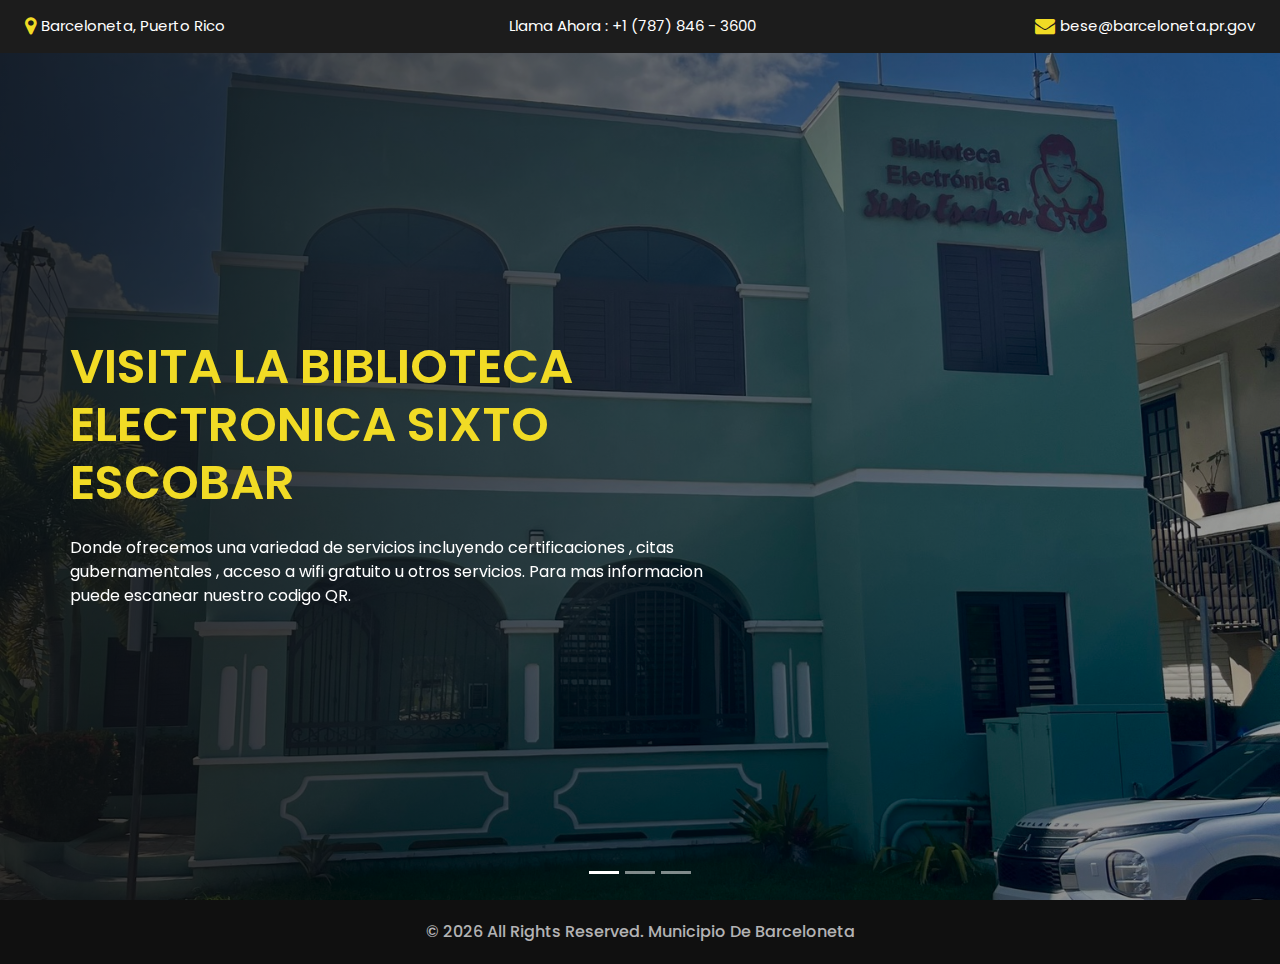
==== index.html @ 4c74518e "Add files via upload" ====
<!DOCTYPE html>
<html>
<head>
  <!-- Basic -->
  <meta charset="utf-8" />
  <meta http-equiv="X-UA-Compatible" content="IE=edge" />
  <!-- Mobile Metas -->
  <meta name="viewport" content="width=device-width, initial-scale=1, shrink-to-fit=no" />
  <!-- Site Metas -->
  <meta name="keywords" content="" />
  <meta name="description" content="" />
  <meta name="author" content="" />
  <link rel="shortcut icon" href="images/favicon.png" type="image/x-icon">
  <title>BESE</title>
  <!-- bootstrap core css -->
  <link rel="stylesheet" type="text/css" href="css/bootstrap.css" />
  <!-- fonts style -->
  <link href="https://fonts.googleapis.com/css?family=Open+Sans:400,700|Poppins:400,600,700&display=swap" rel="stylesheet" />
  <!-- fonts style -->
  <link href="https://fonts.googleapis.com/css?family=Open+Sans:400,700|Poppins:400,600,700&display=swap" rel="stylesheet" />

  <!-- Custom styles for this template -->
  <link href="css/style.css" rel="stylesheet" />
  <!-- responsive style -->
  <link href="css/responsive.css" rel="stylesheet" />
</head>
<!DOCTYPE html>
<html>
<head>
  <!-- Basic -->
  <meta charset="utf-8" />
  <meta http-equiv="X-UA-Compatible" content="IE=edge" />
  <!-- Mobile Metas -->
  <meta name="viewport" content="width=device-width, initial-scale=1, shrink-to-fit=no" />
  <!-- Site Metas -->
  <meta name="keywords" content="" />
  <meta name="description" content="" />
  <meta name="author" content="" />
  <link rel="shortcut icon" href="images/favicon.png" type="image/x-icon">
  <title>BESE</title>
  <!-- bootstrap core css -->
  <link rel="stylesheet" type="text/css" href="css/bootstrap.css" />
  <!-- fonts style -->
  <link href="https://fonts.googleapis.com/css?family=Open+Sans:400,700|Poppins:400,600,700&display=swap" rel="stylesheet" />
  <!-- Custom styles for this template -->
  <link href="css/style.css" rel="stylesheet" />
  <!-- responsive style -->
  <link href="css/responsive.css" rel="stylesheet" />
  

</head>
<!DOCTYPE html>
<html>
<head>
  <!-- Basic -->
  <meta charset="utf-8" />
  <meta http-equiv="X-UA-Compatible" content="IE=edge" />
  <!-- Mobile Metas -->
  <meta name="viewport" content="width=device-width, initial-scale=1, shrink-to-fit=no" />
  <!-- Site Metas -->
  <meta name="keywords" content="" />
  <meta name="description" content="" />
  <meta name="author" content="" />
  <link rel="shortcut icon" href="images/favicon.png" type="image/x-icon">
  <title>BESE</title>
  <!-- bootstrap core css -->
  <link rel="stylesheet" type="text/css" href="css/bootstrap.css" />
  <!-- fonts style -->
  <link href="https://fonts.googleapis.com/css?family=Open+Sans:400,700|Poppins:400,600,700&display=swap" rel="stylesheet" />
  <!-- Custom styles for this template -->
  <link href="css/style.css" rel="stylesheet" />
  <!-- responsive style -->
  <link href="css/responsive.css" rel="stylesheet" />

</head>

<body>
  <div class="hero_area">
    <!-- header section strats -->
    <div class="hero_bg_box">
      <div class="img-box">
        <img src="images/IMG_0980.jpeg" alt="">
      </div>
    </div>

    <header class="header_section">
      <div class="header_top">
        <div class="container-fluid">
          <div class="contact_link-container">
            <a href="" class="contact_link1">
              <i class="fa fa-map-marker" aria-hidden="true"></i>
              <span>
                Barceloneta, Puerto Rico
              </span>
            </a>
            <a href="" class="contact_link2">
              <i class="" aria-hidden="true"></i>
              <span>
                Llama Ahora : +1 (787) 846 - 3600
              </span>
            </a>
            <a href="" class="contact_link3">
              <i class="fa fa-envelope" aria-hidden="true"></i>
              <span>
               bese@barceloneta.pr.gov
              </span>
            </a>
          </div>
        </div>
      </div>
      <div class="header_bottom">
        <div class="container-fluid">
          <nav class="navbar navbar-expand-lg custom_nav-container">
            <a class="navbar-brand" href="index.html">
              <span>
              </span>
            </a>
        

            <div class="collapse navbar-collapse ml-auto" id="navbarSupportedContent">

            </div>
          </nav>
        </div>
      </div>
    </header>
    <!-- end header section -->
    <!-- slider section -->
    <section class=" slider_section ">
      <div id="carouselExampleIndicators" class="carousel slide" data-ride="carousel">
        <div class="carousel-inner">
          <div class="carousel-item active">
            <div class="container">
              <div class="row">
                <div class="col-md-7">
                  <div class="detail-box">
                    <h1>
                     
                      <span>
                        Visita la Biblioteca Electronica Sixto Escobar
                      </span>
                    </h1>
                    <p>
                    Donde ofrecemos una variedad de servicios incluyendo certificaciones , citas gubernamentales , acceso a wifi gratuito u otros servicios. Para mas informacion puede escanear nuestro codigo QR.
                      
                     
                    </p>
                
                     
                    </div>
                  </div>
                </div>
              </div>
            </div>
          </div>
        
                  </div>
                </div>
              </div>
            </div>
          </div>
        </div>
        <div class="container idicator_container">
          <ol class="carousel-indicators">
            <li data-target="#carouselExampleIndicators" data-slide-to="0" class="active"></li>
            <li id="bibliotecaIndicator"></li>
            <li id="thirdIndicator"></li>
          </ol>
        </div>
      </div>
    </section>
    <!-- end slider section -->
  </div>

  

  <!-- end about section -->

  




  <!-- footer section -->
  <footer class="container-fluid footer_section">
    <p>
      &copy; <span id="currentYear"></span> All Rights Reserved. Municipio De Barceloneta
      
    </p>
  </footer>
  <!-- footer section -->

  <script src="js/jquery-3.4.1.min.js"></script>
  <script src="js/bootstrap.js"></script>
  <script src="js/custom.js"></script>
  <script src="js/jquery-3.4.1.min.js"></script>
<script src="js/bootstrap.js"></script>
<script>
  $(document).ready(function() {
    // Show QR code modal when the button is clicked
    $('#qrCodeBtn').click(function() {
      $('#qrCodeModal').modal('show');
    });
  });
</script>
  <!-- QR Code Modal -->
<div class="modal fade" id="qrCodeModal" tabindex="-1" aria-labelledby="qrCodeModalLabel" aria-hidden="true">
  <div class="modal-dialog modal-dialog-centered">
    <div class="modal-content">
      <div class="modal-header">
        <h5 class="modal-title" id="qrCodeModalLabel">QR Code</h5>
        <button type="button" class="close" data-dismiss="modal" aria-label="Close">
          <span aria-hidden="true">&times;</span>
        </button>
      </div>
      <div class="modal-body">
        <!-- Replace the src attribute with the actual path to your QR code image -->
        <img src="images/qrcode.jpeg" alt="QR Code" class="img-fluid">
      </div>
    </div>
  </div>
</div>
</body>

<body>
  <!-- Rest of the body content remains unchanged -->
<body>
  <!-- Rest of the body content remains unchanged -->
  
  <!-- Your existing HTML content goes here -->
  <script src="js/jquery-3.4.1.min.js"></script>
  <script src="js/bootstrap.js"></script>
  <script src="js/custom.js"></script>
  <script>
    $(document).ready(function() {
      // Show QR code modal when the button is clicked
      $('#qrCodeBtn').click(function() {
        $('#qrCodeModal').modal('show');
      });
    });
  </script>

<script>
  $(document).ready(function() {
    // Handle click on the second carousel indicator (Biblioteca)
    $('#bibliotecaIndicator').click(function(e) {
      e.preventDefault();
      window.location.href = 'biblioteca.html';
    });
  
    // Handle click on the third carousel indicator (you can change this to any page you want)
    $('#thirdIndicator').click(function(e) {
      e.preventDefault();
      window.location.href = 'another-page.html'; // Change this to the desired HTML page
    });
  });
  </script>
</body>
</html>
---- css/style.css ----
@import url("font-awesome.min.css");
body {
  font-family: "Poppins", sans-serif;
  color: #0c0c0c;
  background-color: #ffffff;
  background-image: url("images/IMG_0980.jpeg");
}

.layout_padding {
  padding-top: 90px;
  padding-bottom: 90px;
}

.layout_padding2 {
  padding-top: 45px;
  padding-bottom: 45px;
}

.layout_padding2-top {
  padding-top: 45px;
}

.layout_padding2-bottom {
  padding-bottom: 45px;
}

.layout_padding-top {
  padding-top: 90px;
}

.layout_padding-bottom {
  padding-bottom: 90px;
}

.heading_container {
  display: -webkit-box;
  display: -ms-flexbox;
  display: flex;
  -webkit-box-orient: vertical;
  -webkit-box-direction: normal;
      -ms-flex-direction: column;
          flex-direction: column;
}

.heading_container h2 {
  position: relative;
  font-weight: bold;
  text-transform: uppercase;
  padding-bottom: 10px;
}

.heading_container h2::before {
  content: "";
  width: 40px;
  height: 7px;
  background-color: #f1db25;
  border-radius: 10px;
  position: absolute;
  bottom: 0;
  left: 0;
}

.heading_container.heading_center {
  -webkit-box-align: center;
      -ms-flex-align: center;
          align-items: center;
  text-align: center;
}

.heading_container.heading_center h2::before {
  left: 50%;
  -webkit-transform: translateX(-50%);
          transform: translateX(-50%);
}

/*header section*/
.hero_area {
    min-height: 100vh;
    display: -webkit-box;
    display: -ms-flexbox;
    display: flex;
    -webkit-box-orient: vertical;
    -webkit-box-direction: normal;
    -ms-flex-direction: column;
    flex-direction: column;
    position: relative;
    overflow: hidden; /* Add this line */
}

.hero_bg_box {
    position: absolute;
    top: 0;
    left: 0;
    width: 100%;
    height: 100%; /* Change from 105% to 100% */
    overflow: hidden;
    z-index: -1;
    display: -webkit-box;
    display: -ms-flexbox;
    display: flex;
    -webkit-box-pack: center;
    -ms-flex-pack: center;
    justify-content: center;
    -webkit-box-align: center; /* Add this line */
    -ms-flex-align: center; /* Add this line */
    align-items: center; /* Add this line */
}

.hero_bg_box .img-box {
    width: 100%;
    height: 100%;
}

.hero_bg_box .img-box img {
    width: 100%;
    height: 100%;
    object-fit: cover;
    object-position: center center; /* Add this line */
}


.hero_bg_box::before {
  content: "";
  position: absolute;
  top: 0;
  left: 0;
  width: 100%;
  height: 100%;
  background: -webkit-gradient(linear, left top, right top, from(rgba(0, 0, 0, 0.8)), to(rgba(0, 0, 0, 0.35)));
  background: linear-gradient(to right, rgba(0, 0, 0, 0.8), rgba(0, 0, 0, 0.35));
}

.sub_page .hero_area {
  min-height: auto;
}

.sub_page .custom_nav-container.navbar-expand-lg .navbar-nav .nav-item .nav-link {
  padding-bottom: 21px;
}

.hero_area.sub_pages {
  height: auto;
}

.header_section {
  padding: 0;
}

.header_section .container-fluid {
  padding-right: 25px;
  padding-left: 25px;
}

.header_section .nav_container {
  margin: 0 auto;
}

.header_top {
  background-color: #1c1c1c;
  padding: 15px 0;
}

.header_top .contact_link-container {
  display: -webkit-box;
  display: -ms-flexbox;
  display: flex;
  -webkit-box-pack: justify;
      -ms-flex-pack: justify;
          justify-content: space-between;
}

.header_top .contact_link-container a {
  display: -webkit-box;
  display: -ms-flexbox;
  display: flex;
  -webkit-box-align: center;
      -ms-flex-align: center;
          align-items: center;
  color: #ffffff;
  font-size: 15px;
}

.header_top .contact_link-container a i {
  font-size: 20px;
  color: #f1db25;
  margin-right: 5px;
}

#navbarSupportedContent {
  -webkit-box-pack: justify;
      -ms-flex-pack: justify;
          justify-content: space-between;
}

.custom_nav-container {
  z-index: 99999;
  padding: 0;
}

.custom_nav-container .navbar-nav {
  margin-left: auto;
}

.custom_nav-container .navbar-nav .nav-item .nav-link {
  padding: 0;
  padding: 35px 15px 10px 15px;
  color: #ffffff;
  text-align: center;
  text-transform: uppercase;
  -webkit-transition: all .2s;
  transition: all .2s;
}

.custom_nav-container .navbar-nav .nav-item:hover .nav-link, .custom_nav-container .navbar-nav .nav-item.active .nav-link {
  background-color: #1c1c1c;
}

a,
a:hover,
a:focus {
  text-decoration: none;
}

a:hover,
a:focus {
  color: initial;
}

.btn,
.btn:focus {
  outline: none !important;
  -webkit-box-shadow: none;
          box-shadow: none;
}

.navbar-brand {
  display: -webkit-box;
  display: -ms-flexbox;
  display: flex;
  -webkit-box-orient: vertical;
  -webkit-box-direction: normal;
      -ms-flex-direction: column;
          flex-direction: column;
  -webkit-box-align: center;
      -ms-flex-align: center;
          align-items: center;
}

.navbar-brand span {
  font-weight: bold;
  color: #ffffff;
  font-size: 24px;
}

.custom_nav-container .navbar-toggler {
  outline: none;
}

.custom_nav-container .navbar-toggler {
  padding: 0;
  width: 37px;
  height: 42px;
  -webkit-transition: all 0.3s;
  transition: all 0.3s;
}

.custom_nav-container .navbar-toggler span {
  display: block;
  width: 32px;
  height: 4px;
  background-color: #ffffff;
  border-radius: 15px;
  margin: 7px 0;
  -webkit-transition: all 0.3s;
  transition: all 0.3s;
  position: relative;
  transition: all 0.3s;
}

.custom_nav-container .navbar-toggler span::before, .custom_nav-container .navbar-toggler span::after {
  content: "";
  position: absolute;
  left: 0;
  height: 100%;
  width: 100%;
  background-color: #ffffff;
  border-radius: 15px;
  top: -10px;
  -webkit-transition: all 0.3s;
  transition: all 0.3s;
}

.custom_nav-container .navbar-toggler span::after {
  top: 10px;
}

.custom_nav-container .navbar-toggler[aria-expanded="true"] {
  -webkit-transform: rotate(360deg);
          transform: rotate(360deg);
}

.custom_nav-container .navbar-toggler[aria-expanded="true"] span {
  -webkit-transform: rotate(45deg);
          transform: rotate(45deg);
}

.custom_nav-container .navbar-toggler[aria-expanded="true"] span::before, .custom_nav-container .navbar-toggler[aria-expanded="true"] span::after {
  -webkit-transform: rotate(90deg);
          transform: rotate(90deg);
  top: 0;
}

/*end header section*/
/* slider section */
.slider_section {
  -webkit-box-flex: 1;
      -ms-flex: 1;
          flex: 1;
  display: -webkit-box;
  display: -ms-flexbox;
  display: flex;
  -webkit-box-orient: vertical;
  -webkit-box-direction: normal;
      -ms-flex-direction: column;
          flex-direction: column;
  -webkit-box-pack: center;
      -ms-flex-pack: center;
          justify-content: center;
  color: #ffffff;
}

.slider_section .row {
  -webkit-box-align: center;
      -ms-flex-align: center;
          align-items: center;
}

.slider_section .detail-box {
  width: 100%;
  margin: 0 auto;
}

.slider_section .detail-box h1 {
  text-transform: uppercase;
  font-size: 3rem;
  color: #ffffff;
  font-weight: 600;
}

.slider_section .detail-box h1 span {
  color: #f1db25;
}

.slider_section .detail-box p {
  margin-top: 25px;
}

.slider_section .detail-box .btn-box {
  display: -webkit-box;
  display: -ms-flexbox;
  display: flex;
  margin-top: 30px;
}

.slider_section .detail-box .btn-box a {
  width: 180px;
  text-align: center;
  margin: 5px;
}

.slider_section .detail-box .btn-box .btn-1 {
  display: inline-block;
  padding: 10px 35px;
  background-color: #ffffff;
  color: #000000;
  -webkit-transition: all 0.3s;
  transition: all 0.3s;
  border: 1px solid transparent;
}

.slider_section .detail-box .btn-box .btn-1:hover {
  background-color: transparent;
  border-color: #ffffff;
  color: #ffffff;
}

.slider_section .detail-box .btn-box .btn-2 {
  display: inline-block;
  padding: 10px 35px;
  background-color: #f1db25;
  color: #ffffff;
  -webkit-transition: all 0.3s;
  transition: all 0.3s;
  border: 1px solid transparent;
}

.slider_section .detail-box .btn-box .btn-2:hover {
  background-color: transparent;
  border-color: #f1db25;
  color: #f1db25;
}

.slider_section .img-box {
  display: -webkit-box;
  display: -ms-flexbox;
  display: flex;
}

.slider_section .img-box img {
  width: 100%;
}

.slider_section .idicator_container {
  position: relative;
}

.slider_section ol.carousel-indicators {
  margin: 0;
  bottom: -75px;
  -webkit-box-pack: end;
      -ms-flex-pack: end;
          justify-content: flex-end;
}

.slider_section ol.carousel-indicators li {
  width: 20px;
  height: 20px;
  border-radius: 100%;
  text-align: center;
  background-color: #f1db25;
  opacity: 1;
  border: none;
  margin: 0 4px;
}

.slider_section ol.carousel-indicators li.active {
  background-color: #ffffff;
}

.about_section .row {
  -webkit-box-align: center;
      -ms-flex-align: center;
          align-items: center;
}

.about_section .img_container .img-box img {
  width: 100%;
}

.about_section .detail-box {
  background-color: #ffffff;
  padding: 45px 25px;
  -webkit-box-shadow: 0 0 5px 0 rgba(0, 0, 0, 0.05);
          box-shadow: 0 0 5px 0 rgba(0, 0, 0, 0.05);
  position: relative;
  margin-left: -45px;
}

.about_section .detail-box p {
  margin-top: 5px;
}

.about_section .detail-box a {
  display: inline-block;
  padding: 10px 35px;
  background-color: #f1db25;
  color: #ffffff;
  -webkit-transition: all 0.3s;
  transition: all 0.3s;
  border: 1px solid transparent;
  text-transform: uppercase;
}

.about_section .detail-box a:hover {
  background-color: transparent;
  border-color: #f1db25;
  color: #f1db25;
}

.service_section {
  background-color: #1c1c1c;
}

.service_section .heading_container {
  color: #ffffff;
}

.service_section .box {
  background-color: #ffffff;
  padding: 25px 15px;
  text-align: center;
  -webkit-box-shadow: 0 0 15px 0 rgba(0, 0, 0, 0.2);
          box-shadow: 0 0 15px 0 rgba(0, 0, 0, 0.2);
  margin-top: 45px;
}

.service_section .box .img-box svg {
  width: 75px;
  height: auto;
  fill: #1c1c1c;
}

.service_section .box .detail-box {
  margin-top: 25px;
}

.service_section .box .detail-box h6 {
  font-size: 18px;
  font-weight: bold;
  text-transform: uppercase;
  margin-bottom: 20px;
}

.service_section .box .detail-box a {
  display: inline-block;
  padding: 8px 35px;
  background-color: #f1db25;
  color: #ffffff;
  -webkit-transition: all 0.3s;
  transition: all 0.3s;
  border: 1px solid transparent;
  margin-top: 10px;
}

.service_section .box .detail-box a:hover {
  background-color: transparent;
  border-color: #f1db25;
  color: #f1db25;
}

.client_section {
  text-align: center;
}

.client_section #carouselExampleControls {
  padding: 0 10%;
}

.client_section .box {
  display: -webkit-box;
  display: -ms-flexbox;
  display: flex;
  -webkit-box-orient: vertical;
  -webkit-box-direction: normal;
      -ms-flex-direction: column;
          flex-direction: column;
  -webkit-box-align: center;
      -ms-flex-align: center;
          align-items: center;
  margin-top: 45px;
}

.client_section .box .img-box {
  width: 145px;
}

.client_section .box .img-box img {
  width: 100%;
}

.client_section .box .detail-box {
  display: -webkit-box;
  display: -ms-flexbox;
  display: flex;
  -webkit-box-orient: vertical;
  -webkit-box-direction: normal;
      -ms-flex-direction: column;
          flex-direction: column;
  -webkit-box-align: center;
      -ms-flex-align: center;
          align-items: center;
  margin-top: 20px;
}

.client_section .box .detail-box h4 {
  font-weight: bold;
  font-size: 18px;
  padding: 0 10px;
  border-bottom: 1px solid #ffffff;
}

.client_section .box .detail-box p {
  margin-top: 10px;
}

.client_section .carousel_btn-box {
  display: -webkit-box;
  display: -ms-flexbox;
  display: flex;
  -webkit-box-pack: center;
      -ms-flex-pack: center;
          justify-content: center;
}

.client_section .carousel-control-prev,
.client_section .carousel-control-next {
  position: absolute;
  top: 50%;
  width: 45px;
  height: 45px;
  border: none;
  opacity: 1;
  background-color: #1c1c1c;
  color: #ffffff;
  border-radius: 100%;
  -webkit-transform: translateY(-50%);
          transform: translateY(-50%);
  font-size: 18px;
}

.client_section .carousel-control-prev:hover,
.client_section .carousel-control-next:hover {
  background-color: #f1db25;
}

.client_section .carousel-control-prev {
  left: 0;
}

.client_section .carousel-control-next {
  left: initial;
  right: 0;
}

/* contact section */
.contact_section {
  position: relative;
  color: #ffffff;
}

.contact_section .row {
  -webkit-box-align: center;
      -ms-flex-align: center;
          align-items: center;
}

.contact_section .contact_form-container {
  margin-top: 35px;
}

.contact_section .contact_form-container input {
  border: none;
  outline: none;
  color: #000000;
  height: 45px;
  width: 100%;
  margin: 15px 0;
  padding-left: 15px;
  background-color: #ffffff;
}

.contact_section .contact_form-container input::-webkit-input-placeholder {
  color: #000000;
  text-transform: uppercase;
}

.contact_section .contact_form-container input:-ms-input-placeholder {
  color: #000000;
  text-transform: uppercase;
}

.contact_section .contact_form-container input::-ms-input-placeholder {
  color: #000000;
  text-transform: uppercase;
}

.contact_section .contact_form-container input::placeholder {
  color: #000000;
  text-transform: uppercase;
}

.contact_section .contact_form-container input.message_input {
  height: 120px;
}

.contact_section .contact_form-container .btn-box {
  display: -webkit-box;
  display: -ms-flexbox;
  display: flex;
  -webkit-box-pack: center;
      -ms-flex-pack: center;
          justify-content: center;
  margin-top: 25px;
}

.contact_section .contact_form-container button {
  display: inline-block;
  padding: 10px 60px;
  background-color: #f1db25;
  color: #ffffff;
  -webkit-transition: all 0.3s;
  transition: all 0.3s;
  border: 1px solid transparent;
  text-transform: uppercase;
  font-weight: bold;
}

.contact_section .contact_form-container button:hover {
  background-color: transparent;
  border-color: #f1db25;
  color: #f1db25;
}

.contact_bg_box {
  position: absolute;
  top: 0;
  left: 0;
  width: 100%;
  height: 100%;
  overflow: hidden;
  z-index: -1;
  display: -webkit-box;
  display: -ms-flexbox;
  display: flex;
  -webkit-box-pack: center;
      -ms-flex-pack: center;
          justify-content: center;
  -webkit-box-align: center;
      -ms-flex-align: center;
          align-items: center;
}

.contact_bg_box .img-box {
  width: 100%;
}

.contact_bg_box .img-box img {
  min-width: 100%;
  min-height: 100%;
}

.contact_bg_box::before {
  content: "";
  position: absolute;
  top: 0;
  left: 0;
  width: 100%;
  height: 100%;
  background: -webkit-gradient(linear, left top, right top, from(rgba(0, 0, 0, 0.7)), to(rgba(0, 0, 0, 0.35)));
  background: linear-gradient(to right, rgba(0, 0, 0, 0.7), rgba(0, 0, 0, 0.35));
}

/* end contact section */
.team_section .box {
  display: -webkit-box;
  display: -ms-flexbox;
  display: flex;
  -webkit-box-orient: vertical;
  -webkit-box-direction: normal;
      -ms-flex-direction: column;
          flex-direction: column;
  overflow: hidden;
  margin-top: 45px;
  position: relative;
}

.team_section .box .img-box {
  width: 100%;
}

.team_section .box .img-box img {
  width: 100%;
}

.team_section .box .detail-box {
  position: absolute;
  width: 100%;
  color: #ffffff;
  padding: 25px 15px;
  text-align: center;
  bottom: 0;
  background-color: rgba(28, 28, 28, 0.75);
}

.team_section .btn-box {
  display: -webkit-box;
  display: -ms-flexbox;
  display: flex;
  -webkit-box-pack: center;
      -ms-flex-pack: center;
          justify-content: center;
  margin-top: 45px;
}

.team_section .btn-box a {
  display: inline-block;
  padding: 10px 45px;
  background-color: #f1db25;
  color: #ffffff;
  -webkit-transition: all 0.3s;
  transition: all 0.3s;
  border: 1px solid transparent;
}

.team_section .btn-box a:hover {
  background-color: transparent;
  border-color: #f1db25;
  color: #f1db25;
}

.info_section {
  background-color: #101010;
  color: #ffffff;
  padding: 75px 0 10px 0;
}

.info_section .row > div {
  margin-bottom: 25px;
}

.info_section h5 {
  margin-bottom: 25px;
  font-size: 24px;
}

.info_section .info_logo {
  display: -webkit-box;
  display: -ms-flexbox;
  display: flex;
  -webkit-box-orient: vertical;
  -webkit-box-direction: normal;
      -ms-flex-direction: column;
          flex-direction: column;
  -webkit-box-align: start;
      -ms-flex-align: start;
          align-items: flex-start;
}

.info_section .info_logo .navbar-brand {
  padding: 0;
  margin-bottom: 20px;
}

.info_section .info_logo .navbar-brand span {
  font-size: 24px;
  color: #ffffff;
}

.info_section .info_links ul {
  padding: 0;
}

.info_section .info_links ul li {
  list-style-type: none;
}

.info_section .info_links ul li a {
  color: #ffffff;
}

.info_section .info_contact {
  display: -webkit-box;
  display: -ms-flexbox;
  display: flex;
  -webkit-box-orient: vertical;
  -webkit-box-direction: normal;
      -ms-flex-direction: column;
          flex-direction: column;
}

.info_section .info_contact a {
  color: #ffffff;
  margin-bottom: 10px;
}

.info_section .info_contact a i {
  font-size: 20px;
  margin-right: 5px;
}

.info_section .info_form form input {
  outline: none;
  border: none;
  width: 100%;
  padding: 7px 10px;
  border-radius: 30px;
}

.info_section .info_form form button {
  padding: 8px 35px;
  outline: none;
  border: none;
  color: #ffffff;
  background: #f1db25;
  border-radius: 30px;
  margin-top: 15px;
  text-transform: uppercase;
}

.info_section .info_form .social_box {
  margin-top: 25px;
  width: 100%;
  display: -webkit-box;
  display: -ms-flexbox;
  display: flex;
}

.info_section .info_form .social_box a {
  margin-right: 10px;
  color: #ffffff;
  font-size: 20px;
}

/* footer section*/
.footer_section {
  font-weight: 500;
  display: -webkit-box;
  display: -ms-flexbox;
  display: flex;
  -webkit-box-pack: center;
      -ms-flex-pack: center;
          justify-content: center;
  padding: 20px;
  background-color: #101010;
}

.footer_section p {
  color: rgba(254, 254, 255, 0.7);
  margin: 0;
  text-align: center;
}

.footer_section a {
  color: rgba(254, 254, 255, 0.7);
}

/* end footer section*/
/*# sourceMappingURL=style.css.map */
---- css/responsive.css ----
@media (max-width: 1120px) {}

@media (max-width: 992px) {
  .hero_area {
    min-height: auto;
  }

  .navbar-nav {
    align-items: center;
  }

  .custom_nav-container .navbar-toggler {
    margin-bottom: 15px;
  }

  .custom_nav-container.navbar-expand-lg .navbar-nav .nav-item .nav-link {
    padding: 10px 25px;
    margin: 5px 0;
  }

  .custom_nav-container.navbar-expand-lg .form-inline {
    justify-content: center;
  }

  .custom_nav-container.navbar-expand-lg {
    padding-top: 10px;
    align-items: center;
  }

  .slider_section {
    padding: 45px 0 150px 0;
  }

  .sub_page .custom_nav-container.navbar-expand-lg .navbar-nav .nav-item .nav-link {
    padding-bottom: 15px;
  }
}

@media (max-width: 768px) {
  .slider_section ol.carousel-indicators {
    justify-content: center;
  }

  .slider_section {
    text-align: center;
  }

  .slider_section .img-box {
    margin-top: 35px;
  }

  .slider_section .detail-box .btn-box {
    justify-content: center;
    flex-wrap: wrap;
  }

  .about_section .heading_container {
    margin-bottom: 0;
  }

  .about_section .row {
    flex-direction: column-reverse;
  }

  .about_section .detail-box {
    margin-left: 0;
    width: 100%;
    box-shadow: 0 0 5px 0 rgba(0, 0, 0, 0.15);
  }

  .service_section .service_container {
    flex-wrap: wrap;
  }

  .client_section .carousel_btn-box {
    margin-top: 25px;
  }

  .client_section .carousel-control-prev,
  .client_section .carousel-control-next {
    position: unset;
    transform: none;
    margin: 0 2.5px;
  }

  .info_section .row .col-md-3 {

    display: flex;
    flex-direction: column;
    align-items: center;
    text-align: center;

  }

  .info_section .info_logo {
    align-items: center;
  }

  .info_section .info_form .social_box {
    justify-content: center;
  }

  .info_section .info_form .social_box a {
    margin: 0 5px;
  }
}

@media (max-width: 576px) {
  .header_top a span {
    display: none;
  }

  .slider_section .detail-box h1 {
    font-size: 2.5rem;
    line-height: 55px;
  }
}

@media (max-width: 480px) {}

@media (max-width: 420px) {}

@media (max-width: 376px) {}

@media (min-width: 1200px) {
  .container {
    max-width: 1170px;
  }
}

@media (max-width: 768px) {
  .header_top {
    display: block !important;
  }

  .contact_link-container {
    display: flex !important;
    flex-wrap: wrap;
    justify-content: center;
  }

  .contact_link1,
  .contact_link2,
  .contact_link3 {
    font-size: 12px;
    padding: 5px;
    white-space: nowrap;
    overflow: hidden;
    text-overflow: ellipsis;
    max-width: 100%;
  }

  .contact_link1 span,
  .contact_link2 span,
  .contact_link3 span {
    display: inline !important;
  }
}

@media (max-width: 576px) {
  .contact_link1,
  .contact_link2,
  .contact_link3 {
    font-size: 10px;
    padding: 3px;
  }
}
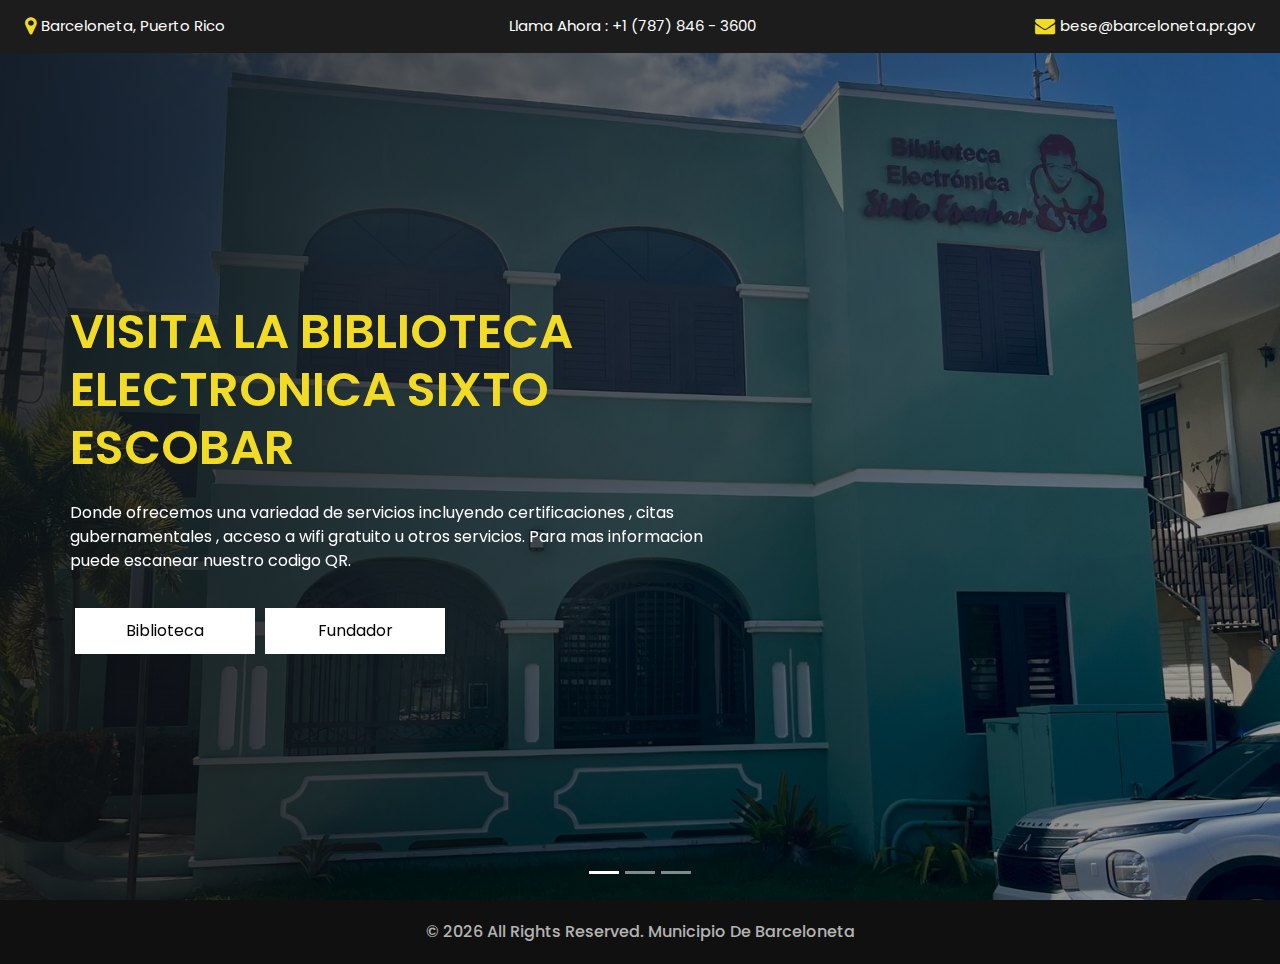
==== commit fdc5eb05: "Add files via upload" ====
--- a/index.html
+++ b/index.html
@@ -145,7 +145,11 @@
                       
                      
                     </p>
-                
+                    <div class="btn-box">
+                 
+                      <a href="biblioteca.html" class="btn-1">Biblioteca</a>
+                      <a href="founder.html" class="btn-1">Fundador</a>
+                    </div>
                      
                     </div>
                   </div>
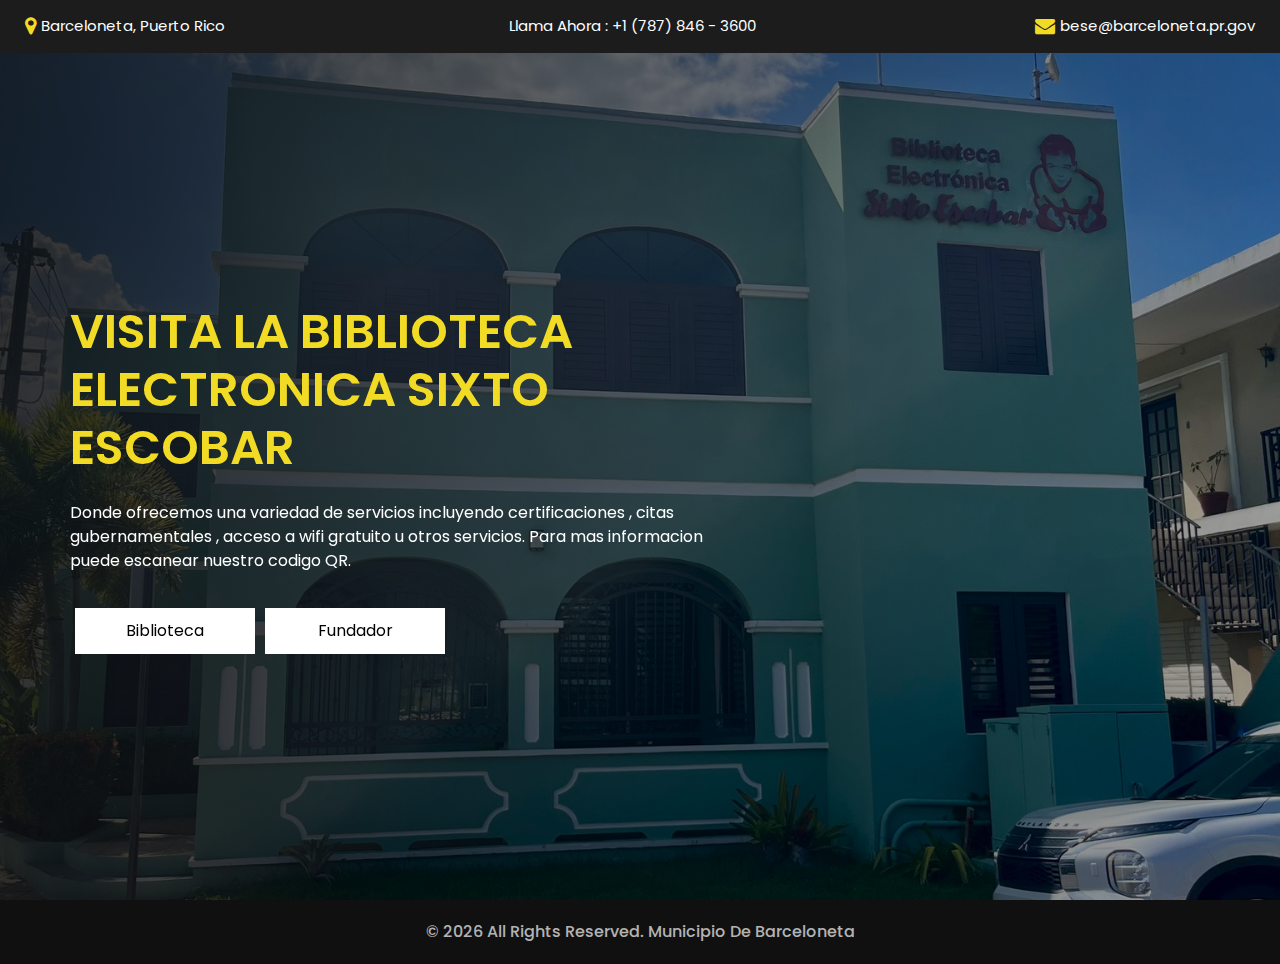
==== commit e17861ab: "Add files via upload" ====
--- a/index.html
+++ b/index.html
@@ -166,9 +166,7 @@
         </div>
         <div class="container idicator_container">
           <ol class="carousel-indicators">
-            <li data-target="#carouselExampleIndicators" data-slide-to="0" class="active"></li>
-            <li id="bibliotecaIndicator"></li>
-            <li id="thirdIndicator"></li>
+    
           </ol>
         </div>
       </div>
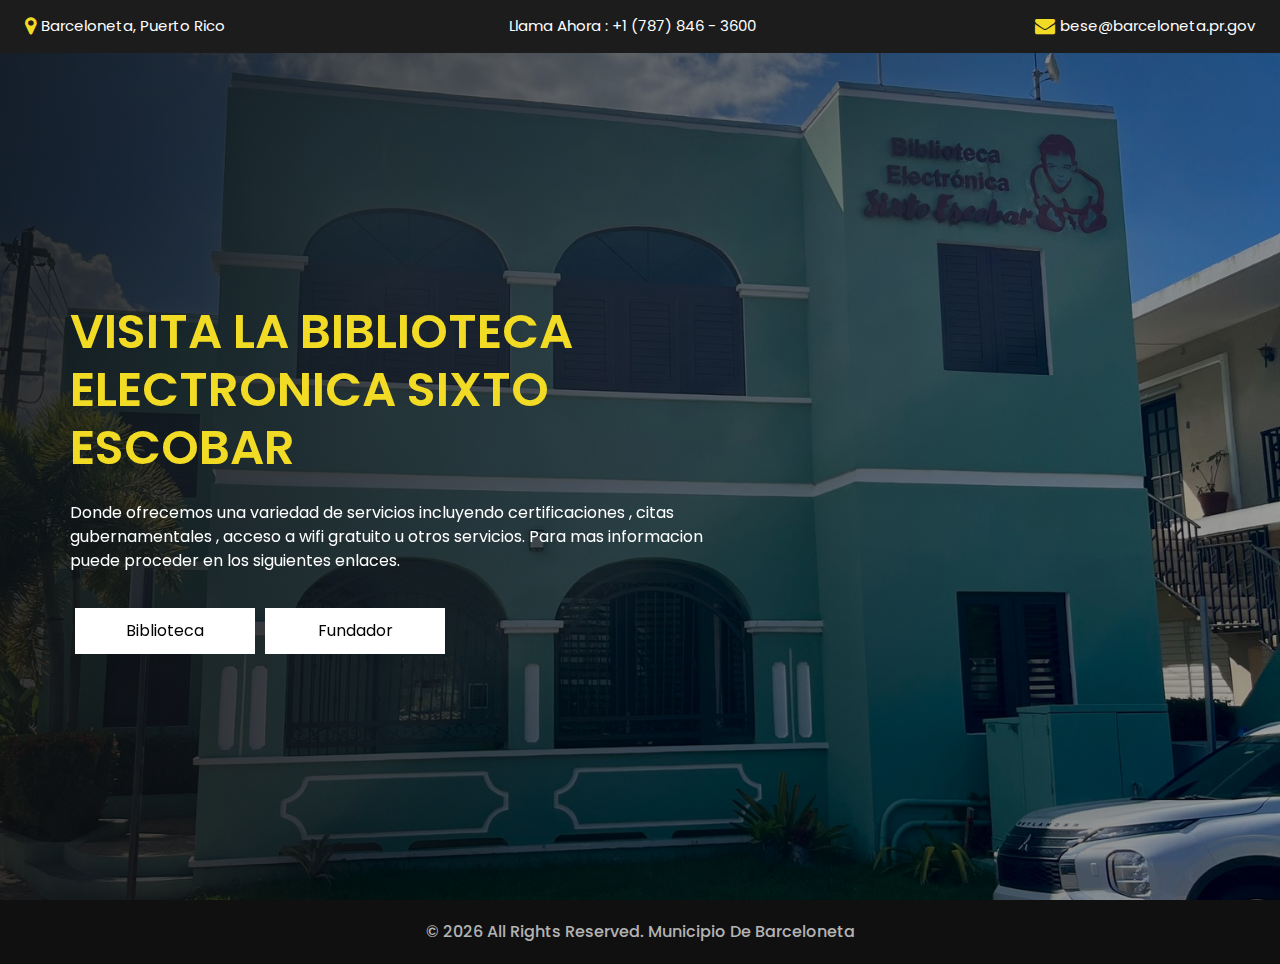
==== commit 5f6be09c: "Add files via upload" ====
--- a/index.html
+++ b/index.html
@@ -141,7 +141,7 @@
                       </span>
                     </h1>
                     <p>
-                    Donde ofrecemos una variedad de servicios incluyendo certificaciones , citas gubernamentales , acceso a wifi gratuito u otros servicios. Para mas informacion puede escanear nuestro codigo QR.
+                    Donde ofrecemos una variedad de servicios incluyendo certificaciones , citas gubernamentales , acceso a wifi gratuito u otros servicios. Para mas informacion puede proceder en los siguientes enlaces.
                       
                      
                     </p>
